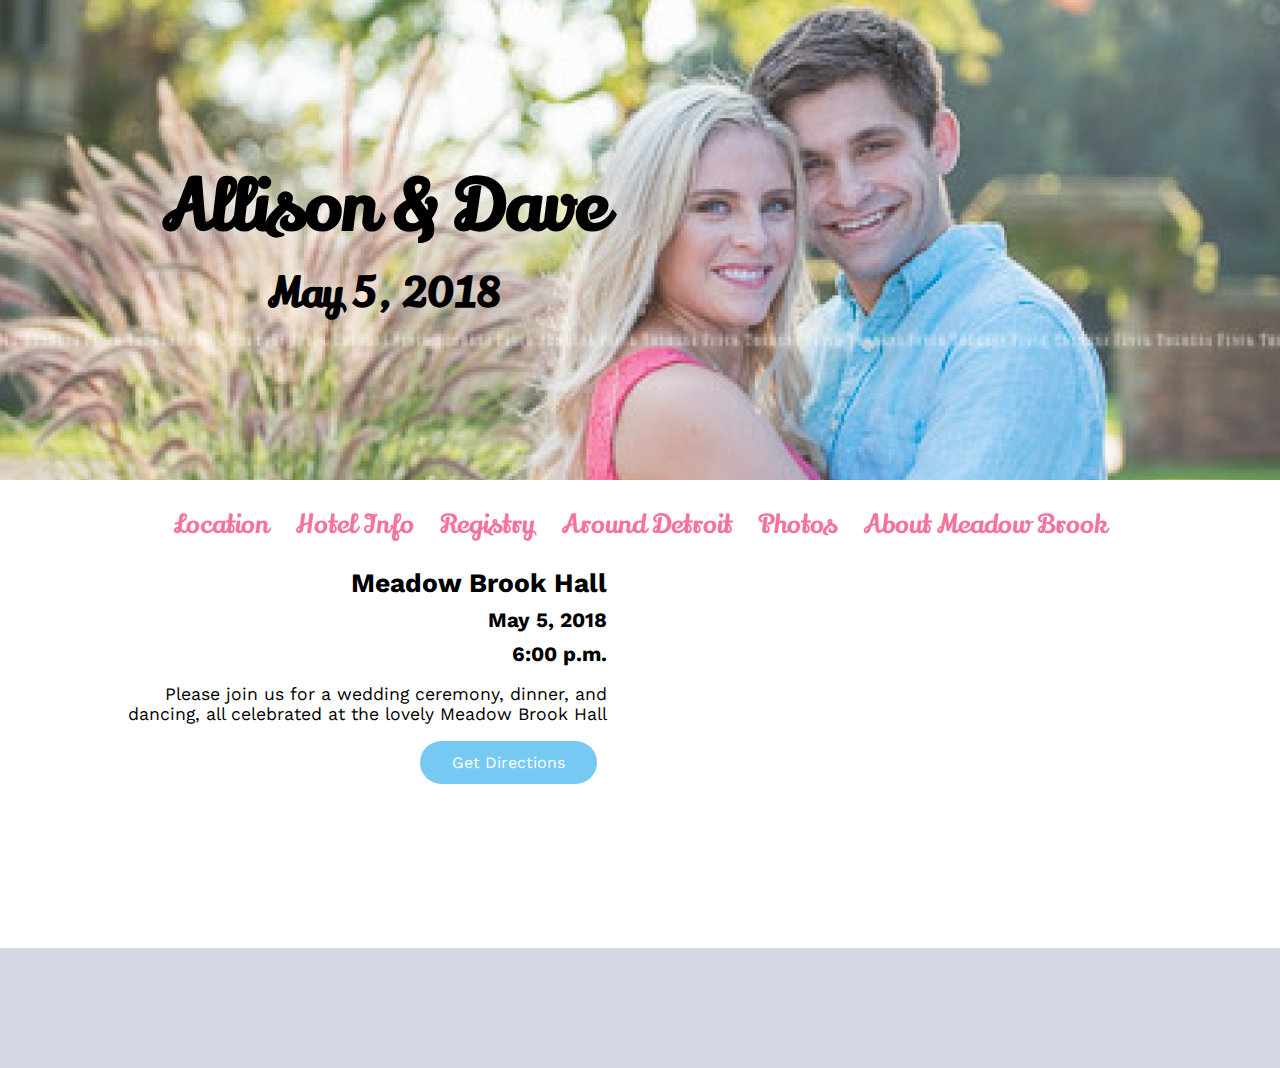
==== index.html @ 38733f53 "add files" ====
<!DOCTYPE html>
<html lang="en">
  <head>
    <meta name="viewport" content="width=device-width, initial-scale=1.0">
    <meta charset="utf-8">
    <title>Allison and Dave | May 5, 2018</title>
    <link rel="stylesheet" href="main.css">
    <link rel="icon" href="favicon.png" type="image/gif" sizes="16x16">

    <link href="https://fonts.googleapis.com/css?family=Lily+Script+One|Work+Sans" rel="stylesheet">
  </head>
  <body>

    <header class="container">
      <img class="img-responsive" src="images/ally-and-dave.jpg" />
      <div class="centered large">
        <h1 class="margin-small">Allison & Dave</h1>
        <h3 class="margin-small">May 5, 2018</h3>
      </div>
    </header>

    <nav>
      <ul class="navbar">
        <li class="navbar-item">
          <a href="index.html">Location</a>
        </li>
        <li class="navbar-item">
          <a href="hotel-info.html">Hotel Info</a>
        </li>
        <li class="navbar-item">
          <a href="registry.html">Registry</a>
        </li>
        <li class="navbar-item">
          <a href="around-detroit.html">Around Detroit</a>
        </li>
        <li class="navbar-item">
          <a href="photos.html">Photos</a>
        </li>
        <li class="navbar-item">
          <a href="about-meadow-brook.html">About Meadow Brook</a>
        </li>
      </ul>
    </nav>

    <section class="content-container clearfix">
      <div class="content-left text-right">
        <h2 class="margin-top-zero">Meadow Brook Hall</h2>
        <h3 class="margin-small">May 5, 2018</h3>
        <h3 class="margin-small">6:00 p.m.</h3>
        <p>Please join us for a wedding ceremony, dinner, and dancing, all celebrated at the lovely Meadow Brook Hall</p>
        <div class="text-right margin-small">
          <a class="button" href="https://www.google.com/maps/dir/''/Meadow+Brook+Hall+%26+Gardens,+350+Estate+Drive,+Rochester+Hills,+MI+48309/@42.6721634,-83.2714854,12z/data=!4m8!4m7!1m0!1m5!1m1!1s0x8824ea64b3f256b3:0x6cc3b14051748759!2m2!1d-83.2014455!2d42.6721847">Get Directions</a>
        </div>
      </div>

      <div class="content-right">
        <div class="embed-responsive">
          <iframe class="embed-responsive-item" src="https://www.google.com/maps/embed?pb=!1m18!1m12!1m3!1d3084747.363404396!2d-86.16683964377438!3d40.971656856411414!2m3!1f0!2f0!3f0!3m2!1i1024!2i768!4f13.1!3m3!1m2!1s0x8824ea6e3a80bb4b%3A0x39a61270c858db06!2sMeadow+Brook+Hall!5e0!3m2!1sen!2sus!4v1514073350317"></iframe>
        </div>
      </div>
    </section>
    <footer class="footer margin-top">
      <div class="content-container margin-zero padding">
      </div>
    </footer>
  </body>
</html>
---- main.css ----
body {
  font-family: 'Work Sans', sans-serif;
  font-size: 110%;
  margin: 0;
}

.img-responsive {
  max-width: 100%;
  height: auto;
  display: block;
  min-width: 100%;
}

.container {
  position: relative;
  text-align: center;
}

.centered {
  position: absolute;
  top: 50%;
  left: 30%;
  transform: translate(-50%, -50%);
}

.large {
  font-size: 200%;
  font-family: 'Lily Script One', cursive;
  text-shadow: 0 0 1em #FFFFFF;
}

@media only screen and (max-width: 900px) {
  .large {
    font-size: 150%;
  }
}

@media only screen and (max-width: 700px) {
  .large {
    font-size: 80%;
  }
}

.margin-small {
  margin: 10px 0;
}

.navbar {
  text-align: center;
  padding: 8px;
}

.navbar-item {
  display: inline;
  padding: 0 10px;
  font-family: 'Lily Script One', cursive;
  font-size: 1.5em;
}

.navbar-item a {
  text-decoration: none;
  color: #f671a0;
}

.navbar-item a:hover {
  color: #ea3a78;
}

.content-container {
  margin-top: 0;
  margin-left: 7%;
  margin-right: 7%;
}

.text-center {
  text-align: center;
}

.content-left {
  float: left;
  width: 47%;
  padding-right: 3%;
}

@media only screen and (max-width: 700px) {
  .content-left {
    width: 100%;
  }
}

.content-right {
  float: right;
  width: 47%;
  padding-left: 3%;
}

@media only screen and (max-width: 700px) {
  .content-right {
    width: 100%;
  }
}

.button {
  background-color: #76c9f2;
  border: none;
  color: white;
  padding: 12px 32px;
  text-align: center;
  text-decoration: none;
  display: inline-block;
  font-size: 16px;
  border-radius: 25px;
  transition-duration: 0.4s;
  margin: 0 10px;
}

.button:hover {
  background-color: #37ace5;
  box-shadow: 2px 2px 12px 0 rgba(0,0,0,.3);
}

.margin {
  margin: 100px;
}

.embed-responsive {
  position: relative;
  padding-bottom: 56.25%;
  padding-top: 60px; overflow: hidden;
}
 
.embed-responsive-item {
  position: absolute;
  top:0;
  left: 0;
  width: 100%;
  height: 100%;
  border: 0;
}

.margin-top-zero {
  margin-top: 0;
  margin-bottom: 10px;
}

.margin-zero {
  margin: 0;
}

.text-right {
  text-align: right;
}

@media only screen and (max-width: 700px) {
  .text-right {
    text-align: center;
  }
}

.footer {
  background-color: #d3d6e3;
}

.clearfix::after {
    content: "";
    clear: both;
    display: table;
}

.margin-top {
  margin-top: 30px;
}

.margin-photo {
  margin-top: 5%;
  margin-bottom: 5%;
  padding: 3% 0;
}

.padding {
  padding: 60px;
}

.restaurant-link {
  text-decoration: none;
  color: #86b300;
}

.restaurant-link:hover {
  color: #608000;
}
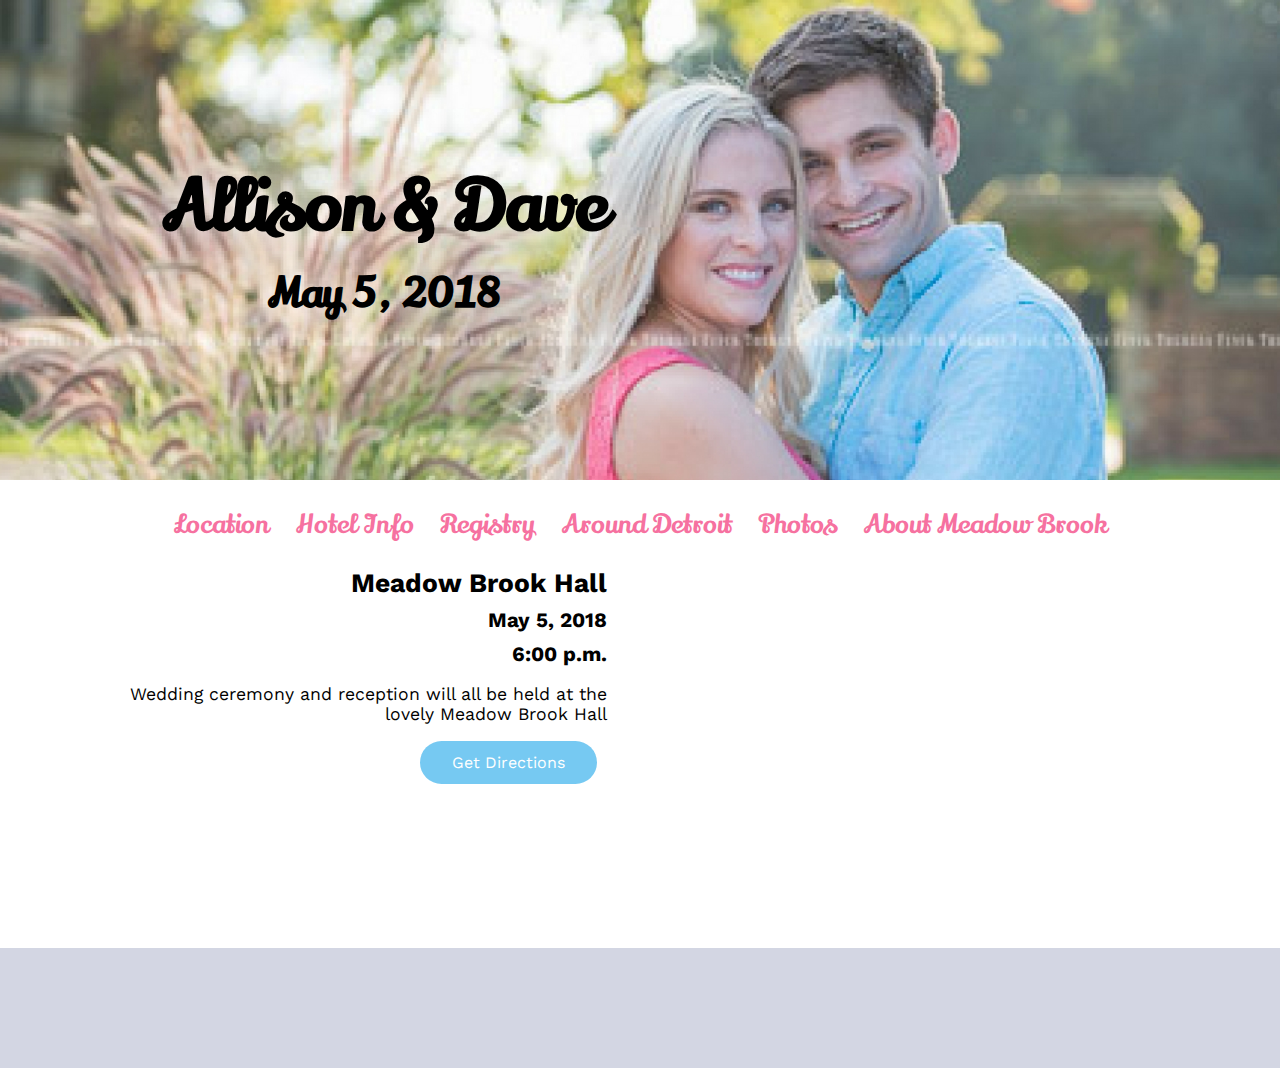
==== commit 7e5888e9: "Remove please join us" ====
--- a/index.html
+++ b/index.html
@@ -47,7 +47,7 @@
         <h2 class="margin-top-zero">Meadow Brook Hall</h2>
         <h3 class="margin-small">May 5, 2018</h3>
         <h3 class="margin-small">6:00 p.m.</h3>
-        <p>Please join us for a wedding ceremony, dinner, and dancing, all celebrated at the lovely Meadow Brook Hall</p>
+        <p>Wedding ceremony and reception will all be held at the lovely Meadow Brook Hall</p>
         <div class="text-right margin-small">
           <a class="button" href="https://www.google.com/maps/dir/''/Meadow+Brook+Hall+%26+Gardens,+350+Estate+Drive,+Rochester+Hills,+MI+48309/@42.6721634,-83.2714854,12z/data=!4m8!4m7!1m0!1m5!1m1!1s0x8824ea64b3f256b3:0x6cc3b14051748759!2m2!1d-83.2014455!2d42.6721847">Get Directions</a>
         </div>
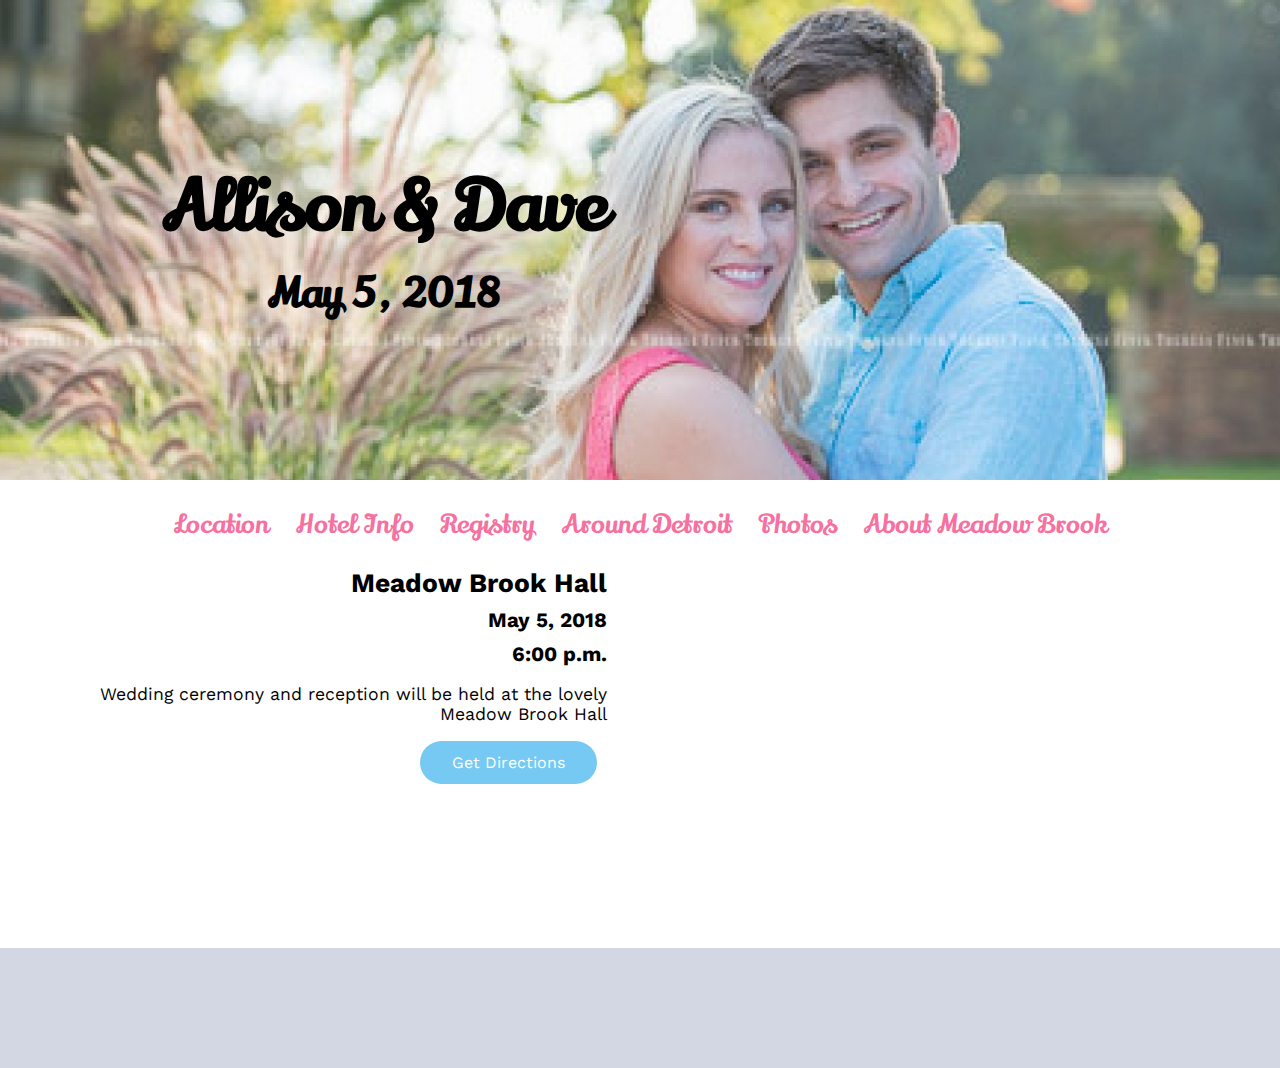
==== commit 2b9b9a57: "edit" ====
--- a/index.html
+++ b/index.html
@@ -47,7 +47,7 @@
         <h2 class="margin-top-zero">Meadow Brook Hall</h2>
         <h3 class="margin-small">May 5, 2018</h3>
         <h3 class="margin-small">6:00 p.m.</h3>
-        <p>Wedding ceremony and reception will all be held at the lovely Meadow Brook Hall</p>
+        <p>Wedding ceremony and reception will be held at the lovely Meadow Brook Hall</p>
         <div class="text-right margin-small">
           <a class="button" href="https://www.google.com/maps/dir/''/Meadow+Brook+Hall+%26+Gardens,+350+Estate+Drive,+Rochester+Hills,+MI+48309/@42.6721634,-83.2714854,12z/data=!4m8!4m7!1m0!1m5!1m1!1s0x8824ea64b3f256b3:0x6cc3b14051748759!2m2!1d-83.2014455!2d42.6721847">Get Directions</a>
         </div>
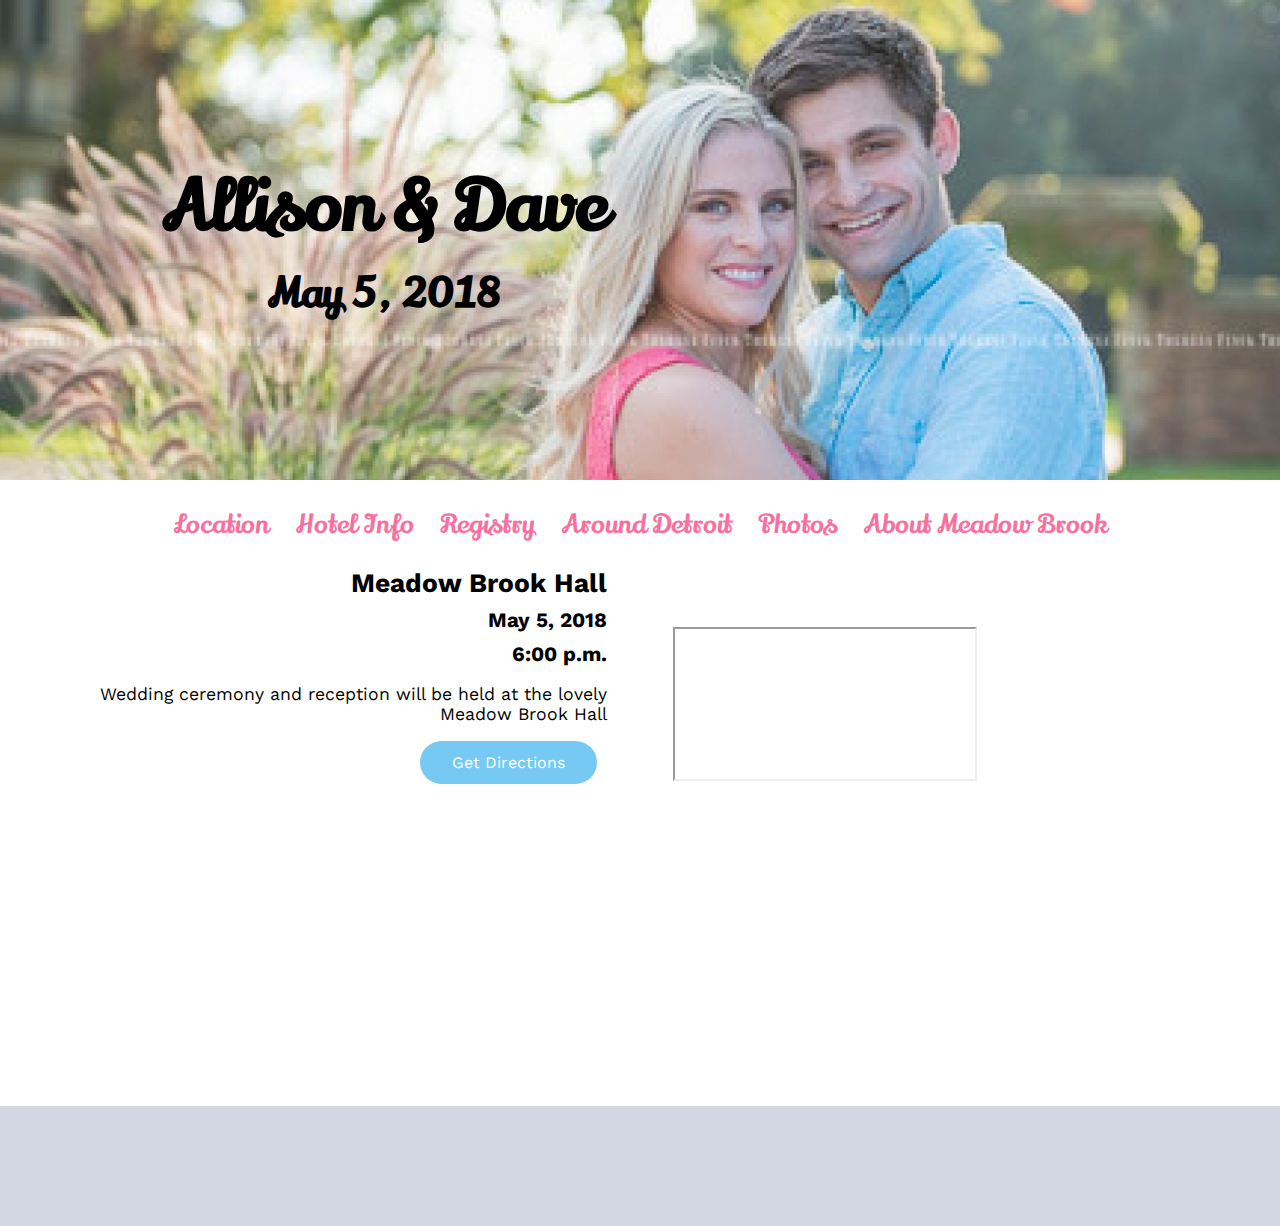
==== commit bc9d38bd: "map" ====
--- a/index.html
+++ b/index.html
@@ -49,13 +49,13 @@
         <h3 class="margin-small">6:00 p.m.</h3>
         <p>Wedding ceremony and reception will be held at the lovely Meadow Brook Hall</p>
         <div class="text-right margin-small">
-          <a class="button" href="https://www.google.com/maps/dir/''/Meadow+Brook+Hall+%26+Gardens,+350+Estate+Drive,+Rochester+Hills,+MI+48309/@42.6721634,-83.2714854,12z/data=!4m8!4m7!1m0!1m5!1m1!1s0x8824ea64b3f256b3:0x6cc3b14051748759!2m2!1d-83.2014455!2d42.6721847">Get Directions</a>
+          <a class="button" href="https://maps.google.com/maps/dir/''/Meadow+Brook+Hall+%26+Gardens,+350+Estate+Drive,+Rochester+Hills,+MI+48309/@42.6721634,-83.2714854,12z/data=!4m8!4m7!1m0!1m5!1m1!1s0x8824ea64b3f256b3:0x6cc3b14051748759!2m2!1d-83.2014455!2d42.6721847">Get Directions</a>
         </div>
       </div>
 
       <div class="content-right">
         <div class="embed-responsive">
-          <iframe class="embed-responsive-item" src="https://www.google.com/maps/embed?pb=!1m18!1m12!1m3!1d3084747.363404396!2d-86.16683964377438!3d40.971656856411414!2m3!1f0!2f0!3f0!3m2!1i1024!2i768!4f13.1!3m3!1m2!1s0x8824ea6e3a80bb4b%3A0x39a61270c858db06!2sMeadow+Brook+Hall!5e0!3m2!1sen!2sus!4v1514073350317"></iframe>
+          <iframe src="https://www.google.com/maps/embed?pb=!1m18!1m12!1m3!1d2933.486736814324!2d-83.2036022495187!3d42.67223092906488!2m3!1f0!2f0!3f0!3m2!1i1024!2i768!4f13.1!3m3!1m2!1s0x8824ea64b3f256b3%3A0x6cc3b14051748759!2sMeadow+Brook+Hall+%26+Gardens%2C+350+Estate+Drive%2C+Rochester+Hills%2C+MI+48309!5e0!3m2!1sen!2sus!4v1514592379436"></iframe>
         </div>
       </div>
     </section>
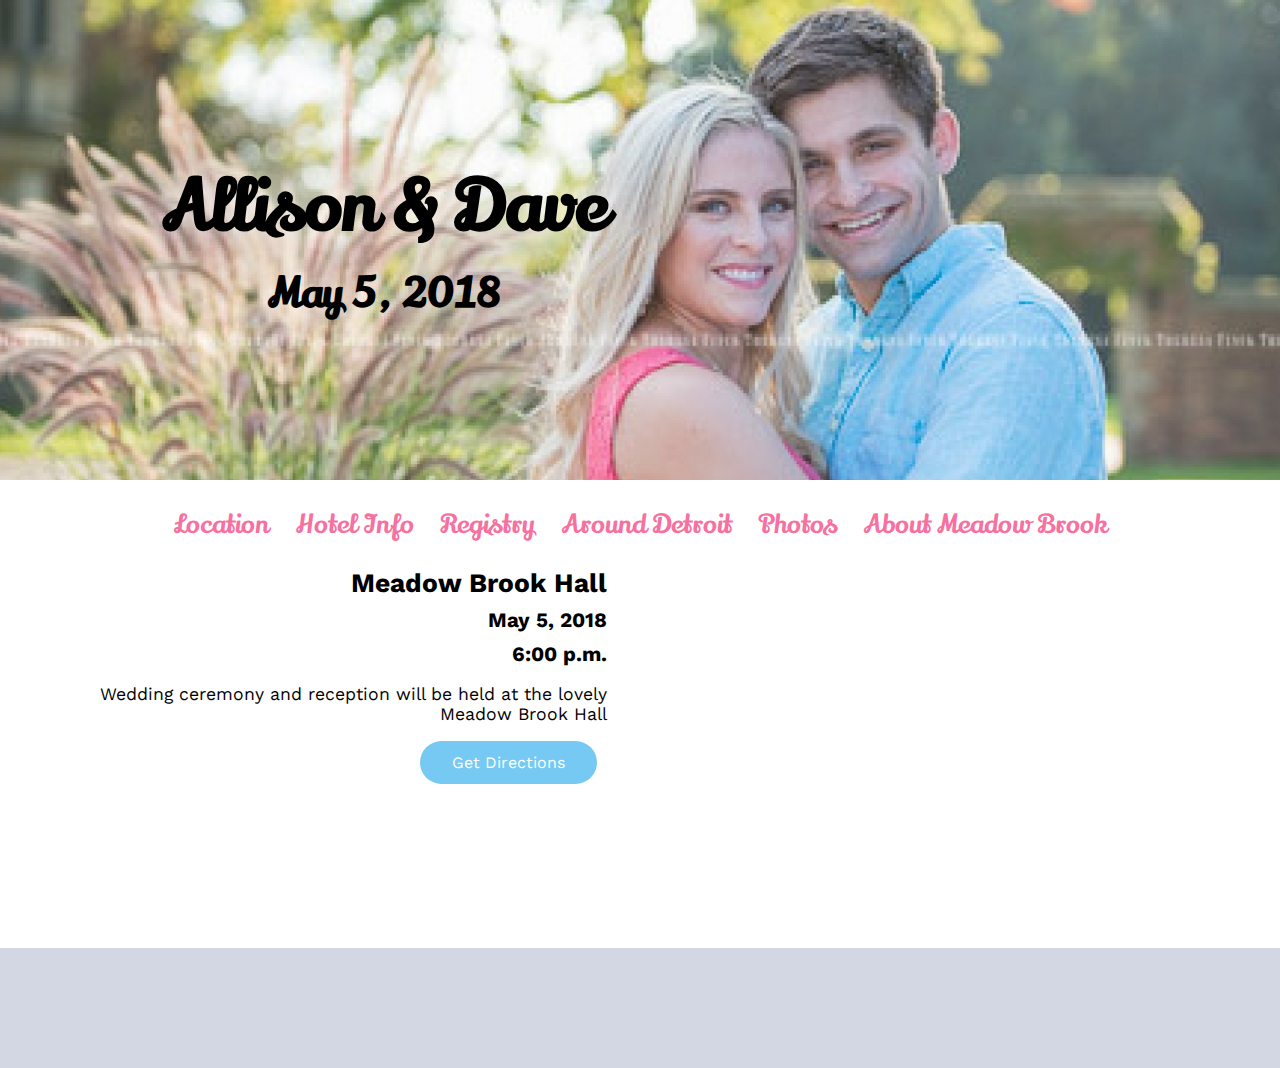
==== commit 99e9993e: "Iframe class" ====
--- a/index.html
+++ b/index.html
@@ -49,13 +49,13 @@
         <h3 class="margin-small">6:00 p.m.</h3>
         <p>Wedding ceremony and reception will be held at the lovely Meadow Brook Hall</p>
         <div class="text-right margin-small">
-          <a class="button" href="https://maps.google.com/maps/dir/''/Meadow+Brook+Hall+%26+Gardens,+350+Estate+Drive,+Rochester+Hills,+MI+48309/@42.6721634,-83.2714854,12z/data=!4m8!4m7!1m0!1m5!1m1!1s0x8824ea64b3f256b3:0x6cc3b14051748759!2m2!1d-83.2014455!2d42.6721847">Get Directions</a>
+          <a class="button" href="https://maps.google.com/maps/dir//Meadow+Brook+Hall+%26+Gardens,+350+Estate+Drive,+Rochester+Hills,+MI+48309/@42.6722309,-83.2036022,17z/data=!4m9!4m8!1m0!1m5!1m1!1s0x8824ea64b3f256b3:0x6cc3b14051748759!2m2!1d-83.2014455!2d42.6721847!3e0">Get Directions</a>
         </div>
       </div>
 
       <div class="content-right">
         <div class="embed-responsive">
-          <iframe src="https://www.google.com/maps/embed?pb=!1m18!1m12!1m3!1d2933.486736814324!2d-83.2036022495187!3d42.67223092906488!2m3!1f0!2f0!3f0!3m2!1i1024!2i768!4f13.1!3m3!1m2!1s0x8824ea64b3f256b3%3A0x6cc3b14051748759!2sMeadow+Brook+Hall+%26+Gardens%2C+350+Estate+Drive%2C+Rochester+Hills%2C+MI+48309!5e0!3m2!1sen!2sus!4v1514592379436"></iframe>
+          <iframe class="embed-responsive-item" src="https://www.google.com/maps/embed?pb=!1m18!1m12!1m3!1d2933.486736814324!2d-83.2036022495187!3d42.67223092906488!2m3!1f0!2f0!3f0!3m2!1i1024!2i768!4f13.1!3m3!1m2!1s0x8824ea64b3f256b3%3A0x6cc3b14051748759!2sMeadow+Brook+Hall+%26+Gardens%2C+350+Estate+Drive%2C+Rochester+Hills%2C+MI+48309!5e0!3m2!1sen!2sus!4v1514592379436"></iframe>
         </div>
       </div>
     </section>
